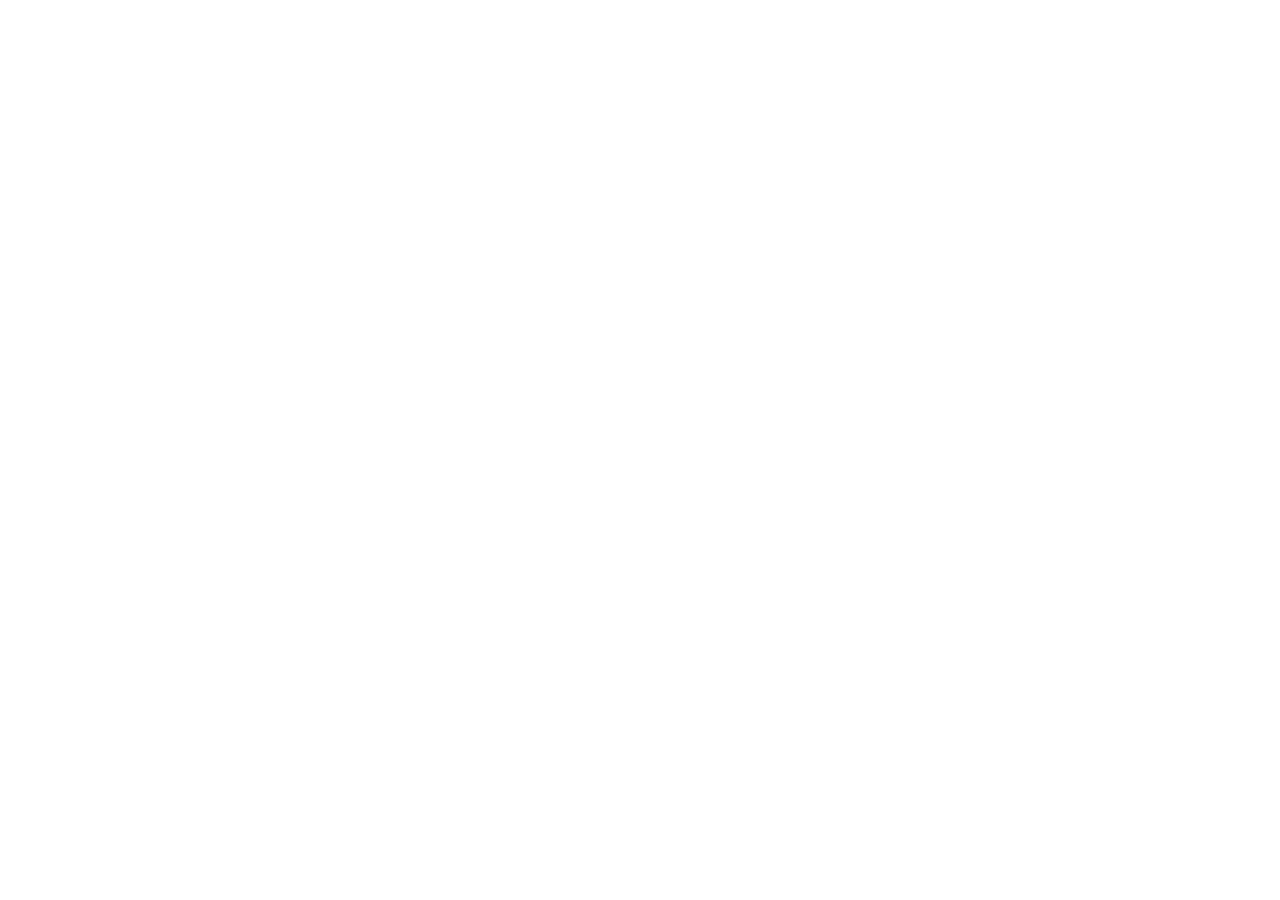
==== index.html @ 66ba09ce "Commit 1: Configurando endereço pelo Netlify O próximo commit será feito com a adição do endereço fo" ====
<!doctype html><html lang="pt-br"><head><meta charset="utf-8"><meta name="viewport" content="width=device-width,initial-scale=1"><link rel="shortcut icon" href="/Portif%C3%B3lio/JornalJornal/projeto/build/icone.png"><meta name="description" content="O maior portal de notícias da rua de baixo virando a esquina que fornece as notícias com exclusividade depois que todo mundo já sabe."><meta name="keywords" content="jornal, portal, eletrônico, notícias, informações, exclusivas, primeira mão, segunda mão, última mão, as duas mãos, política, economia, Brasil, Mundo, investimento, acervo, mobilidade, rádio, opinião, internacional, esportes, cultura, últimas notícias, ciência, colunistas"><title>Jornal Jornal - O jornal mais jornal que o jornal que você compra na banca de jornal.</title><link href="/Portif%C3%B3lio/JornalJornal/projeto/build/static/css/main.6fdbe85b.css" rel="stylesheet"></head><body><div id="root"></div><script type="text/javascript" src="/Portif%C3%B3lio/JornalJornal/projeto/build/static/js/main.1d658320.js"></script></body></html>
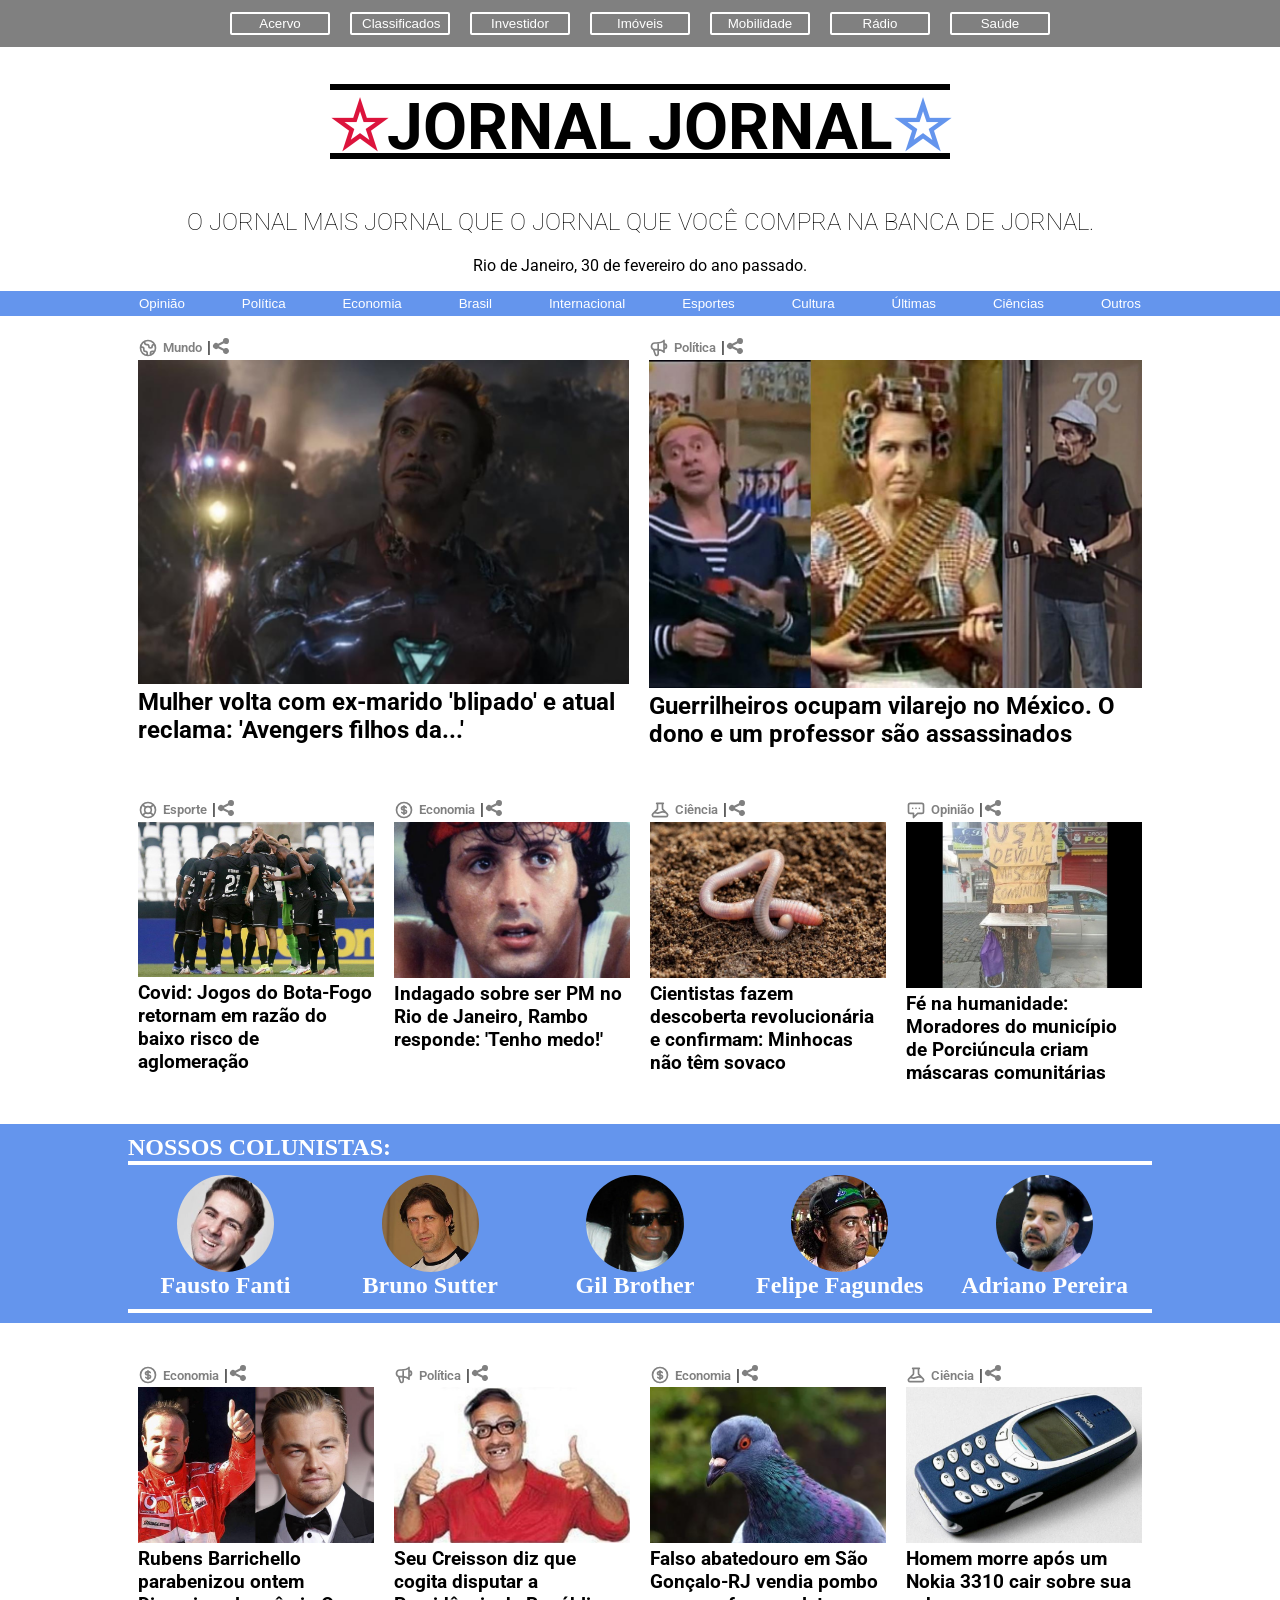
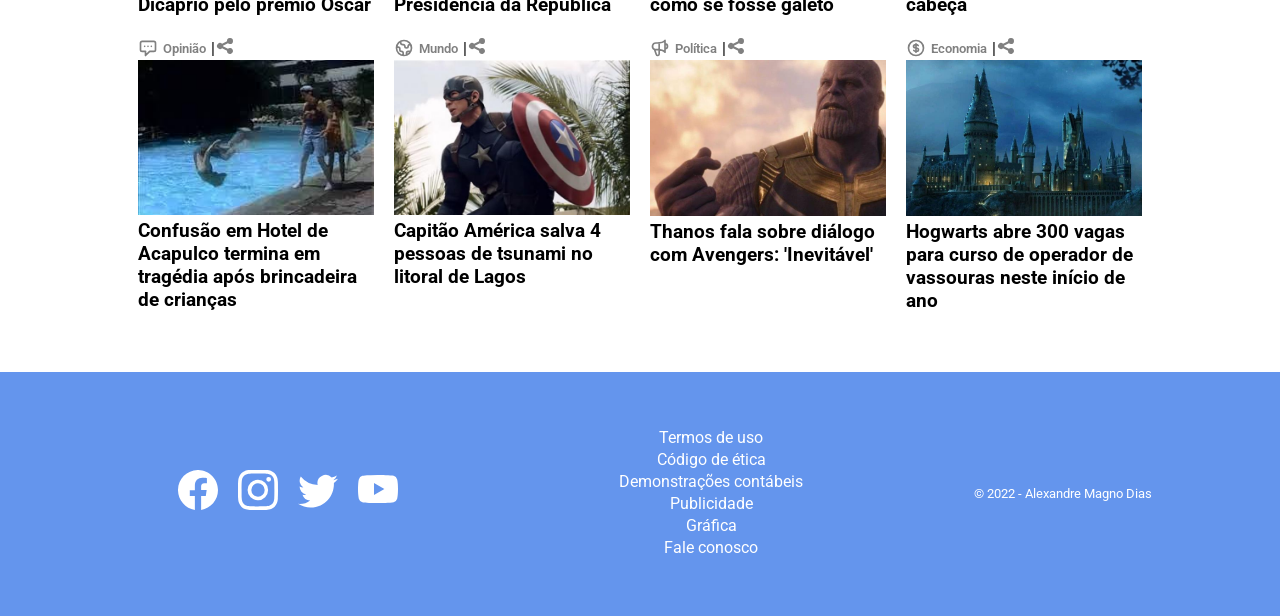
==== commit ba536f27: "Commit 2: Adição do link Netlify Foi inserido no package.json a homepage 'https://boring-hypatia-ee1" ====
--- a/index.html
+++ b/index.html
@@ -1 +1 @@
-<!doctype html><html lang="pt-br"><head><meta charset="utf-8"><meta name="viewport" content="width=device-width,initial-scale=1"><link rel="shortcut icon" href="/Portif%C3%B3lio/JornalJornal/projeto/build/icone.png"><meta name="description" content="O maior portal de notícias da rua de baixo virando a esquina que fornece as notícias com exclusividade depois que todo mundo já sabe."><meta name="keywords" content="jornal, portal, eletrônico, notícias, informações, exclusivas, primeira mão, segunda mão, última mão, as duas mãos, política, economia, Brasil, Mundo, investimento, acervo, mobilidade, rádio, opinião, internacional, esportes, cultura, últimas notícias, ciência, colunistas"><title>Jornal Jornal - O jornal mais jornal que o jornal que você compra na banca de jornal.</title><link href="/Portif%C3%B3lio/JornalJornal/projeto/build/static/css/main.6fdbe85b.css" rel="stylesheet"></head><body><div id="root"></div><script type="text/javascript" src="/Portif%C3%B3lio/JornalJornal/projeto/build/static/js/main.1d658320.js"></script></body></html>+<!doctype html><html lang="pt-br"><head><meta charset="utf-8"><meta name="viewport" content="width=device-width,initial-scale=1"><link rel="shortcut icon" href="/icone.png"><meta name="description" content="O maior portal de notícias da rua de baixo virando a esquina que fornece as notícias com exclusividade depois que todo mundo já sabe."><meta name="keywords" content="jornal, portal, eletrônico, notícias, informações, exclusivas, primeira mão, segunda mão, última mão, as duas mãos, política, economia, Brasil, Mundo, investimento, acervo, mobilidade, rádio, opinião, internacional, esportes, cultura, últimas notícias, ciência, colunistas"><title>Jornal Jornal - O jornal mais jornal que o jornal que você compra na banca de jornal.</title><link href="/static/css/main.6fdbe85b.css" rel="stylesheet"></head><body><div id="root"></div><script type="text/javascript" src="/static/js/main.6ae0b249.js"></script></body></html>
--- a/static/css/main.6fdbe85b.css
+++ b/static/css/main.6fdbe85b.css
@@ -0,0 +1,2 @@
+@import url(https://fonts.googleapis.com/css2?family=Arvo:wght@400;700&family=Oswald:wght@200;300;400;500;600;700&family=Permanent+Marker&family=Roboto:wght@100;300;400;500;700;900&family=Source+Sans+3:wght@200;300;400;500;600;700&family=Source+Sans+Pro:wght@200;300&display=swap);footer{margin-top:50px;padding:20px 10%;background-color:#6495ed;color:#fff;display:-ms-flexbox;display:flex;-ms-flex-pack:justify;justify-content:space-between}.credits,.navFooter,.socialMedia,.socialMedia ul{display:-ms-flexbox;display:flex;-ms-flex-align:center;align-items:center;margin:20px 0}.navFooter li,.socialMedia li{list-style:none;text-align:center;margin-bottom:3px}.navFooter a{text-decoration:none;color:#fff}.navFooter a:hover{background-color:#fff;color:#6495ed}.socialMedia a{text-decoration:none;color:#fff}.socialMedia svg{width:40px;height:40px;margin:0 10px}@media(max-width:900px){footer{-ms-flex-direction:column;flex-direction:column;-ms-flex-align:center;align-items:center;padding:40px 10%}}h1{text-align:center;font-size:4rem;text-decoration:overline underline}h1:before{content:"\2606";color:crimson}h1:after{content:"\2606";color:#6495ed}h2{font-weight:100}h2,p{text-align:center}@media(max-width:620px){h1{font-size:2rem}h2{font-weight:200}h2,p{font-size:.6rem}}.TheNews{-ms-flex-positive:1;flex-grow:1;margin:10px}.TheNews small{font-weight:600;margin:0 5px}.TheNews svg{width:20px}.TheNews>a{text-decoration:none;color:#000}.TheNews>a>img{width:100%}.TheNews small,.TheNews svg{color:gray;cursor:pointer}h3.bigger{font-size:1.5rem}h3.smaller{font-size:1.2rem}@media(max-width:1264px){.TheNews>a>h3{font-size:1.2rem}}@media(max-width:1150px){h3.bigger{font-size:1.2rem}h3.smaller{font-size:.9rem}}@media(max-width:650px){h3.smaller{font-size:1.2rem}}.ColumArea{width:200px;margin-right:10px}.ColumArea a{text-decoration:none;color:#fff;display:-ms-flexbox;display:flex;-ms-flex-direction:column;flex-direction:column;-ms-flex-align:center;align-items:center}.ColumArea img{border-radius:50%;width:50%}.ColumArea h5{font-size:1.5rem;margin:0;text-align:center}@media (max-width:1200px){.ColumArea h5{font-size:1.2rem}.ColumArea{margin-right:35px}}@media(max-width:650px){.ColumArea h5{font-size:1rem}}:root{--contentArea:0px 10%;--borderColumn:4px solid #fff}.mainNewsArea{display:-ms-flexbox;display:flex;padding:var(--contentArea);margin:10px 0}h3{margin:0;cursor:pointer}.columnists{background-color:#6495ed;padding:10px 10%;color:#fff;font-family:Times New Roman,Times,serif}.columnists h4{font-size:1.5rem;text-transform:uppercase;margin:0}.areaDeApresentacaoColum{display:-ms-flexbox;display:flex;-ms-flex-pack:justify;justify-content:space-between;padding:10px 0;border-top:var(--borderColumn);border-bottom:var(--borderColumn)}.otherNewsArea{padding:var(--contentArea);display:-ms-grid;display:grid;-ms-grid-columns:(1fr)[4];grid-template-columns:repeat(4,1fr);margin:30px 0}@media(max-width:1150px){.mainNewsArea{-ms-flex-wrap:wrap;flex-wrap:wrap}.otherNewsArea{-ms-grid-columns:(1fr)[2];grid-template-columns:repeat(2,1fr)}}@media (max-width:1200px){.areaDeApresentacaoColum{overflow-x:scroll}}@media(max-width:650px){.otherNewsArea{-ms-grid-columns:(1fr)[1];grid-template-columns:repeat(1,1fr)}}.navMiddle{background-color:#6495ed;padding:2px 10%;display:-ms-flexbox;display:flex;-ms-flex-pack:justify;justify-content:space-between;-ms-flex-wrap:wrap;flex-wrap:wrap}@media (max-width:600px){.navMiddle{display:none}}.navMiddleButton{background-color:#6495ed;border:0;padding:3px 5px;color:#fff;transition:.3s;margin:0 6px;cursor:pointer}.navMiddleButton:hover{background-color:#fff;color:#6495ed}details{display:none;margin:0 auto;width:90%;padding:5px;text-align:center;cursor:pointer}summary{background-color:#6495ed;color:#fff;border-radius:5px}.navMiddleHidden{background-color:#6495ed;border-top:1px solid #fff;padding:2px 10%;display:-ms-flexbox;display:flex;-ms-flex-pack:justify;justify-content:space-between;-ms-flex-wrap:wrap;flex-wrap:wrap;border-bottom-left-radius:5px;border-bottom-right-radius:5px}@media (max-width:600px){details{display:block}}.navTop{background-color:gray;padding:10px}.navTop ul{display:-ms-flexbox;display:flex;-ms-flex-pack:center;justify-content:center;-ms-flex-wrap:wrap;flex-wrap:wrap;list-style:none;margin:0;padding:0}@media(max-width:600px){.navTop ul{-ms-flex-pack:end;justify-content:end}}.but{background-color:gray;border:2px solid #fff;border-radius:2px;color:#fff;padding:2px 10px;margin:2px 10px;cursor:pointer;transition:.3s}.but:hover{background-color:#fff;color:gray}.desk{width:100px}.mobi{display:none}.mobi>svg{width:33px}@media (max-width:600px){.desk{display:none}.mobi{display:block}}body{margin:0;padding:0;font-family:Roboto;list-style:none}
+/*# sourceMappingURL=main.6fdbe85b.css.map*/
